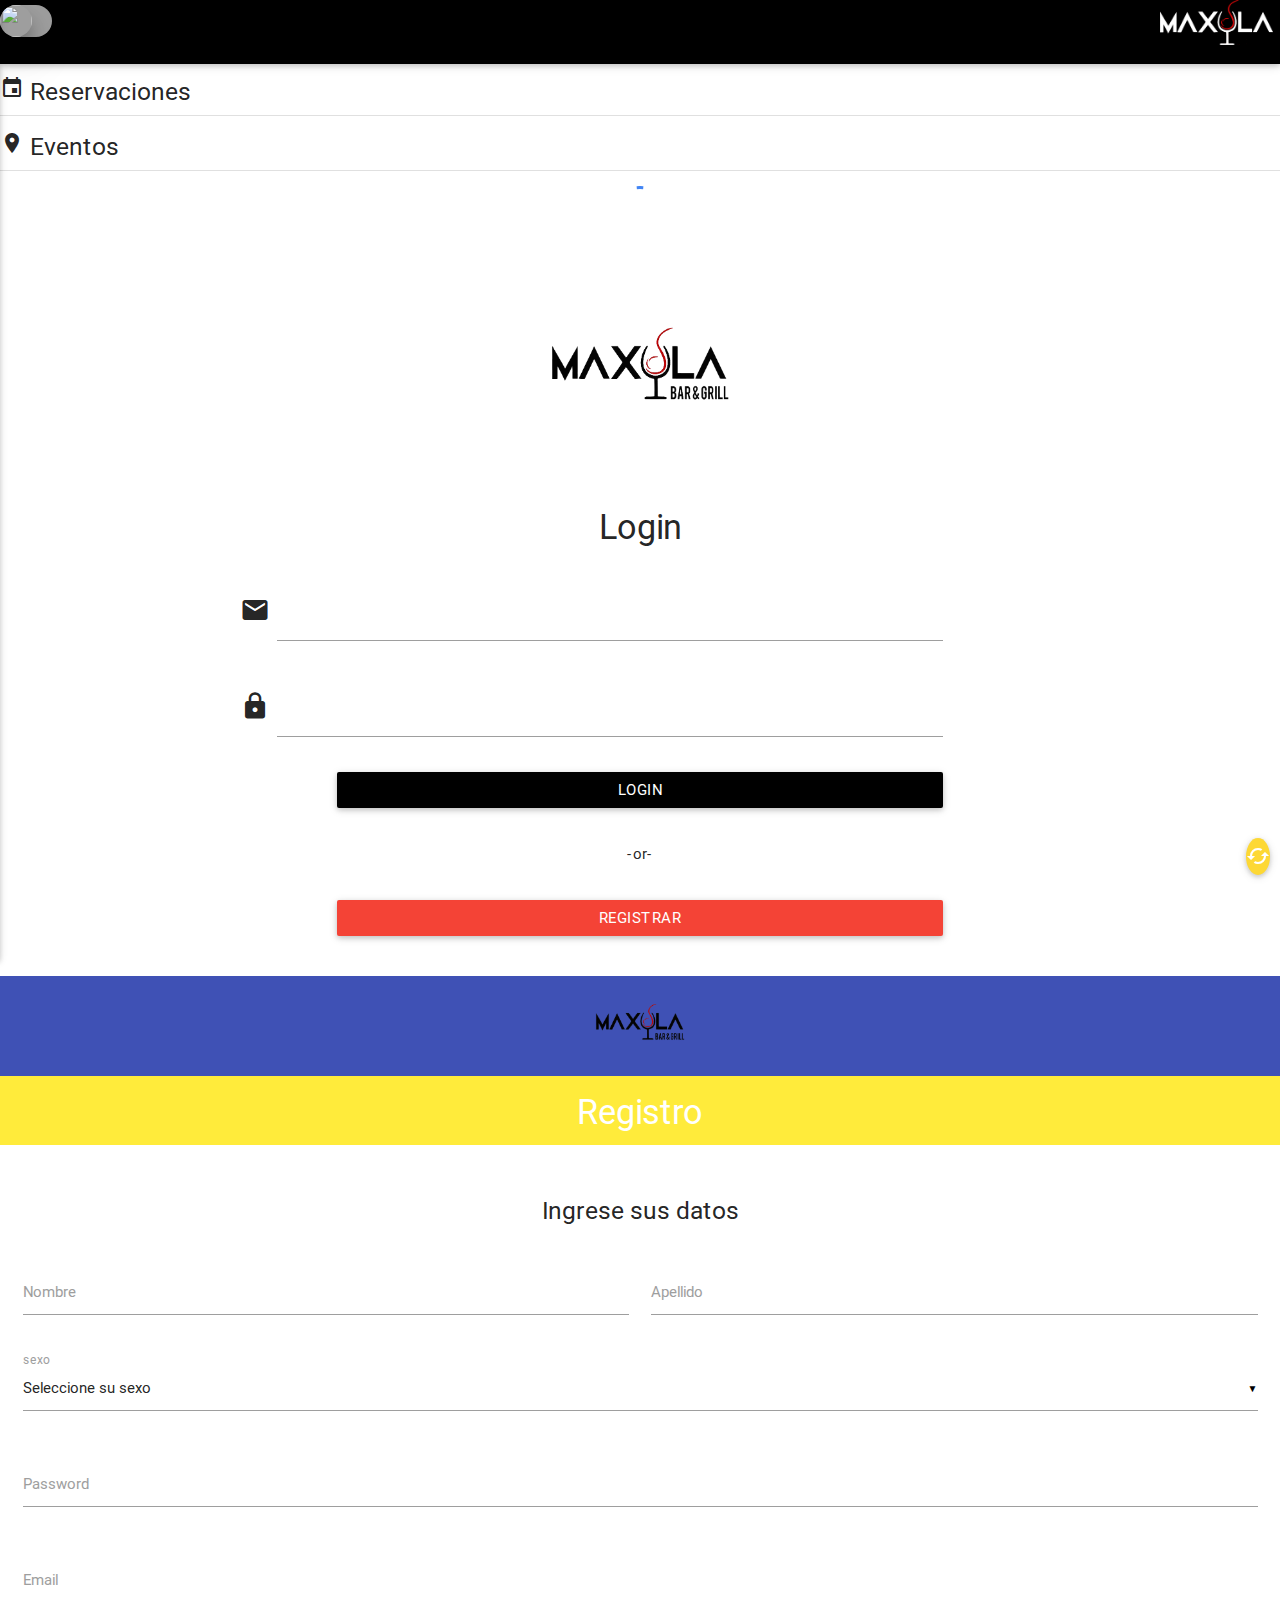
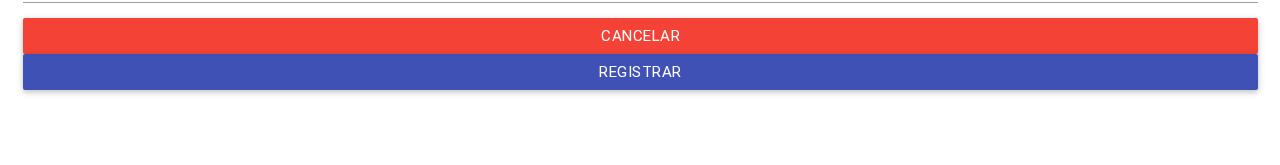
==== www/index.html @ 6a1e1ed7 "actualizacion inicial" ====
<html>

<head>
  <!--Import Google Icon Font-->
  <link href="css/iconfont/material-icons.css" rel="stylesheet">
  <!--Import materialize.css-->
  <link type="text/css" rel="stylesheet" href="css/materialize.min.css" media="screen,projection" />
  <!--Let browser know website is optimized for mobile-->
  <link type="text/css" rel="stylesheet" href="css/main.css" media="screen,projection" />
  <meta name="viewport" content="width=device-width, initial-scale=1.0" />
</head>

<body>
  <!-- contenido de app -->
  <div id="page_content" class=" page  ">
    <div id="">
      <nav class=" black ">
        <div class="nav-wrapper ">
          <a href="#" class="brand-logo nabar-brand right"><img src="img/logo4.png" height="45" width=""></img></a>
          <ul class="leflt">
            <li><a href="#" data-activates="slide-out" class="button-collapse leflt"
                onclick="Materialize.showStaggeredList('#slide-out')"><i class="material-icons">menu</i></a></li>
            <li>
              <div id="nombre_user" class="grey chip white-text">
                <img class="z-depth-3" src='http://icons.iconarchive.com/icons/froyoshark/enkel/512/Contacts-icon.png'>
              </div>
            </li>
          </ul>
          <ul id="slide-out" class="side-nav">
            <li><a>
                <h4>Navegar</h4>
              </a></li>
            <li><a href="#page_content" id="eventos_link" type="events" str="#eventos"
                onclick="Materialize.showStaggeredList('#eventos_cards')" class="barra"><span
                  class="material-icons">place</span> Eventos</a></li>
            <li><a href="#page_content" type="reserva" str="#reservaciones" class="barra"><span
                  class="material-icons">event</span> Reservaciones</a></li>
            <li><a href="#!" type="ofertas" class="barra"><span class="material-icons">whatshot</span> Ofertas</a></li>
            <li><a href="#!" type="about" class="barra"><span class="material-icons">info</span> About</a></li>
          </ul>
        </div>
      </nav>
    </div>
    <div id="main_content" class="tab-content">
      <div id="reservaciones" class="tab-pane  ">
        <div class=''>
          <h5 class=""><span class="material-icons">event</span> Reservaciones</h5>
        </div>
        <div class="divider"></div>
        <ul id="reserva_cards" class="collapsible popout" data-collapsible="accordion">

        </ul>
      </div>
      <div id="eventos" class="tab-pane">
        <div class=''>
          <h5 class=""><span class="material-icons">place</span> Eventos</h5>
        </div>
        <div class="divider"></div>

        <ul id="events_cards">
          <li class="center">
            <div class="preloader-wrapper  big active">
              <div class="spinner-layer spinner-blue-only">
                <div class="circle-clipper left">
                  <div class="circle"></div>
                </div>
                <div class="gap-patch">
                  <div class="circle"></div>
                </div>
                <div class="circle-clipper right">
                  <div class="circle"></div>
                </div>
              </div>
            </div>
          </li>
        </ul>
      </div>
    </div>
    <div id="reload" class="fixed-action-btn reload" style="bottom: 25px; right: 10px;"><a
        class="btn-floating btn yellow darken-1 " info=""><i class="material-icons  ">cached</i></a></div>
    <div id="modal1" class="modal">

    </div>
  </div>
  <!-- pagina de logeo-->
  <div id="login_page" class="page login  ">
    <div class="center row">
      <div class="col s12 ">
        <img src="img/logo2.png" height="200" width="200"></img>
      </div>
    </div>
    <div class="row center">
      <div class="col s12">
        <h4>Login</h4>
      </div>
    </div>
    <div class="row ">
      <div class="col s12 center">
        <div class="row center">
          <div class="input-field col s7 offset-s2">
            <i class="material-icons prefix">email</i>
            <input id="login_e" type="email" class="validate">
           <!-- <label for="icon_prefix">Email</label>-->
          </div>
        </div>
        <div class="row">
          <div class="input-field col s7 offset-s2">
            <i class="material-icons prefix">lock</i>
            <input id="login_p" type="password" class="validate">
            <!-- <label for="icon_telephone left-align">password</label> -->
          </div>
        </div>
        <div class="row center">
          <div class="col s6 offset-s3 ">
            <button id="login" class="btn black" href="#page_content">Login</button>
          </div>
        </div>

        <div class="row">
          <div class="col s12 center">
            <p>-or-</p>
          </div>
        </div>
        <div class="row">
          <div class="col s6 offset-s3">
            <button class="btn red cambio" str="#registre_page" href="#registre_page">Registrar</button>
          </div>
        </div>
      </div>
    </div>
  </div>
  <!--Registro_pagina-->
  <div id="registre_page" class="page ">
    <div id="top_registre" class="center row">
      <div class="col s12 indigo">
        <img src="img/logo2.png" height="100" width="100"></img>
      </div>
      <div class="row center">
        <div class="col yellow s12">
          <h4 class=" white-text ">Registro</h4>
        </div>
      </div>
    </div>
    <div class="row">
      <div class="col s12 center">
        <h5>Ingrese sus datos</h5>
      </div>
    </div>
    <div class="row">

      <form id="form_resgistre" class="col s12">
        <div class="row">
          <div class="input-field col s6">
            <input id="first_name" name="nombre" type="text" class="validate">
            <label for="nombre">Nombre</label>
          </div>
          <div class="input-field col s6">
            <input id="last_name" name="apellido" type="text" class="validate">
            <label for="apelldo">Apellido</label>
          </div>
        </div>
        <div class="row">
          <div class="input-field col s12">
            <select name="sexo" id="sexo">
              <option value="" disabled selected>Seleccione su sexo</option>
              <option value="1">Masculino</option>
              <option value="2">Femenino</option>
            </select>
            <label>sexo</label>
          </div>
        </div>
        <div class="row">
          <div class="input-field col s12">
            <input id="r_password" name="password" type="password" class="validate">
            <label for="password">Password</label>
          </div>
        </div>
        <div class="row">
          <div class="input-field col s12">
            <input id="r_email" name="email" type="email" class="validate">
            <label for="email">Email</label>
          </div>
      </form>
      <div class="row">
        <div class=" col s12">
          <button class="btn red right waves-effect waves-light cambio" href="#login_page">Cancelar</button>
          <button class="btn indigo waves-effect waves-light" id="registro_p" href="#page_content">Registrar</button>
        </div>
      </div>

    </div>

  </div>
</body>
<!--Import jQuery before materialize.js-->
<script type="text/javascript" src="js/cordova.js"></script>
<script type="text/javascript" src="js/jquery-3.0.0.min.js"></script>
<script type="text/javascript" src="js/materialize.min.js"></script>
<script type="text/javascript" src="js/index2.js"></script>

</html>
---- www/css/iconfont/material-icons.css ----
@font-face {
  font-family: 'Material Icons';
  font-style: normal;
  font-weight: 400;
  src: url(MaterialIcons-Regular.eot); /* For IE6-8 */
  src: local('Material Icons'),
       local('MaterialIcons-Regular'),
       url(MaterialIcons-Regular.woff2) format('woff2'),
       url(MaterialIcons-Regular.woff) format('woff'),
       url(MaterialIcons-Regular.ttf) format('truetype');
}

.material-icons {
  font-family: 'Material Icons';
  font-weight: normal;
  font-style: normal;
  font-size: 24px;  /* Preferred icon size */
  display: inline-block;
  line-height: 1;
  text-transform: none;
  letter-spacing: normal;
  word-wrap: normal;
  white-space: nowrap;
  direction: ltr;

  /* Support for all WebKit browsers. */
  -webkit-font-smoothing: antialiased;
  /* Support for Safari and Chrome. */
  text-rendering: optimizeLegibility;

  /* Support for Firefox. */
  -moz-osx-font-smoothing: grayscale;

  /* Support for IE. */
  font-feature-settings: 'liga';
}
---- www/css/main.css ----
.card-reveal{
	opacity:0.98;
	}
.side-nav{
	opacity:0.98;
}
.btn{
	width: 100%;
}
img .login{
	width: 50%;
	height: 100%;
}
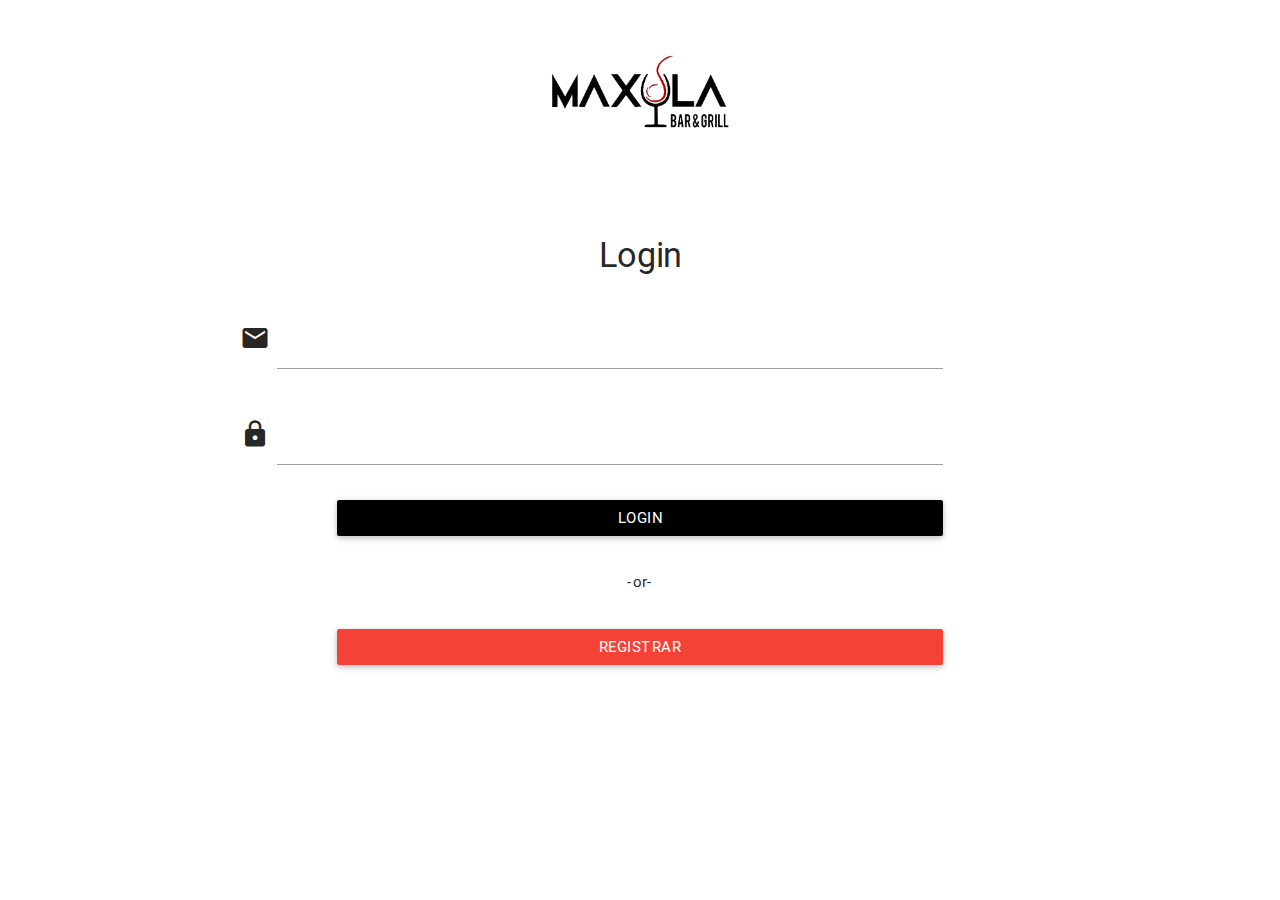
==== commit cd238694: "mas cambios" ====
--- a/www/index.html
+++ b/www/index.html
@@ -10,10 +10,10 @@
   <meta name="viewport" content="width=device-width, initial-scale=1.0" />
 </head>
 
-<body>
+<main>
   <!-- contenido de app -->
-  <div id="page_content" class=" page  ">
-    <div id="">
+  <div id="page_content" class=" hide page  ">
+    <div id="" class="navbar-fixed">
       <nav class=" black ">
         <div class="nav-wrapper ">
           <a href="#" class="brand-logo nabar-brand right"><img src="img/logo4.png" height="45" width=""></img></a>
@@ -26,23 +26,25 @@
               </div>
             </li>
           </ul>
-          <ul id="slide-out" class="side-nav">
+          <ul id="slide-out" class="side-nav sidenav-fixed">
             <li><a>
                 <h4>Navegar</h4>
-              </a></li>
+              </a>
+            </li>
             <li><a href="#page_content" id="eventos_link" type="events" str="#eventos"
                 onclick="Materialize.showStaggeredList('#eventos_cards')" class="barra"><span
                   class="material-icons">place</span> Eventos</a></li>
             <li><a href="#page_content" type="reserva" str="#reservaciones" class="barra"><span
                   class="material-icons">event</span> Reservaciones</a></li>
-            <li><a href="#!" type="ofertas" class="barra"><span class="material-icons">whatshot</span> Ofertas</a></li>
+            <li><a href="#page_content" type="ofertas" str="#ofertas" class="barra"><span class="material-icons">whatshot</span> Ofertas</a></li>
             <li><a href="#!" type="about" class="barra"><span class="material-icons">info</span> About</a></li>
           </ul>
         </div>
       </nav>
     </div>
-    <div id="main_content" class="tab-content">
-      <div id="reservaciones" class="tab-pane  ">
+    
+    <div id="main_content" class="tab-content container">
+      <div id="reservaciones" class="tab-pane hide ">
         <div class=''>
           <h5 class=""><span class="material-icons">event</span> Reservaciones</h5>
         </div>
@@ -75,9 +77,25 @@
           </li>
         </ul>
       </div>
+      <div id="ofertas" class="tab-pane hide">
+          <div id="ofertas" class="parallax-container">
+              <div class="parallax"><img src="http://rasbroh.ddns.net:5123/reservaciones/img/1.jpg"></div>
+            </div>
+            <div class="section white">
+              <div class="row container">
+                <h2 class="header">Parallax</h2>
+                <p class="grey-text text-darken-3 lighten-3">Parallax is an effect where the background content or image in this case, is moved at a different speed than the foreground content while scrolling.</p>
+              </div>
+            </div>
+            <div class="parallax-container">
+              <div class="parallax"><img src="http://rasbroh.ddns.net:5123/reservaciones/img/1.jpg"></div>
+            </div>
+        
+      </div>
     </div>
     <div id="reload" class="fixed-action-btn reload" style="bottom: 25px; right: 10px;"><a
-        class="btn-floating btn yellow darken-1 " info=""><i class="material-icons  ">cached</i></a></div>
+        class="btn-floating btn yellow darken-1 " info=""><i class="material-icons  ">cached</i></a>
+    </div>
     <div id="modal1" class="modal">
 
     </div>
@@ -130,7 +148,7 @@
     </div>
   </div>
   <!--Registro_pagina-->
-  <div id="registre_page" class="page ">
+  <div id="registre_page" class="page hide ">
     <div id="top_registre" class="center row">
       <div class="col s12 indigo">
         <img src="img/logo2.png" height="100" width="100"></img>
@@ -191,7 +209,7 @@
     </div>
 
   </div>
-</body>
+</main>
 <!--Import jQuery before materialize.js-->
 <script type="text/javascript" src="js/cordova.js"></script>
 <script type="text/javascript" src="js/jquery-3.0.0.min.js"></script>
--- a/www/css/main.css
+++ b/www/css/main.css
@@ -10,4 +10,4 @@
 img .login{
 	width: 50%;
 	height: 100%;
-}+}
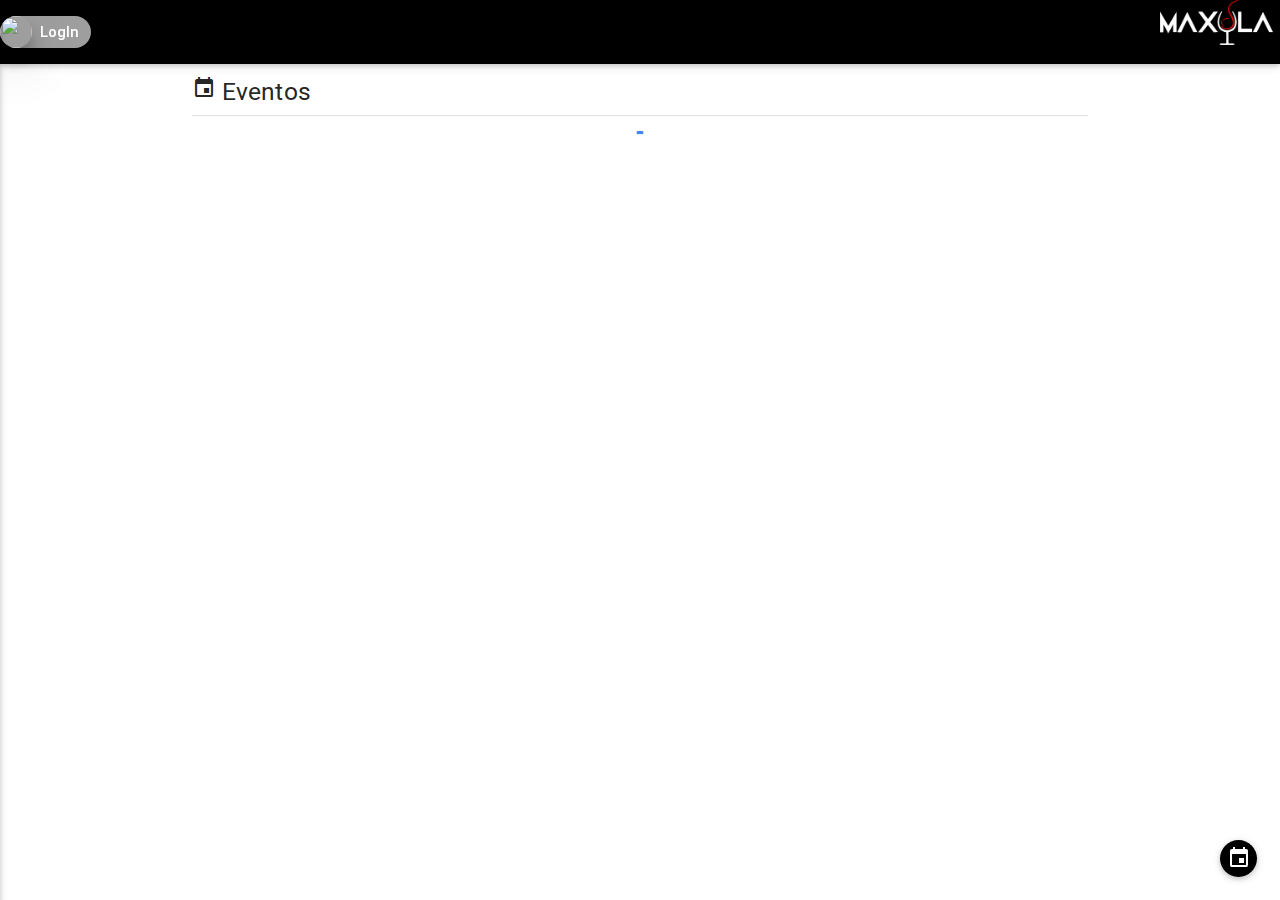
==== commit 6384cd23: "meneo" ====
--- a/www/index.html
+++ b/www/index.html
@@ -12,17 +12,25 @@
 
 <main>
   <!-- contenido de app -->
-  <div id="page_content" class=" hide page  ">
+   <!---->
+  <div id="page_content" class="  page scale-transition  ">
+      <div id="reload" class="fixed-action-btn reload"  >
+        <a class="btn-floating btn-small black darken-1 " info=""><i class="material-icons  ">event</i></a>
+    </div>
+
+
+            
     <div id="" class="navbar-fixed">
       <nav class=" black ">
         <div class="nav-wrapper ">
           <a href="#" class="brand-logo nabar-brand right"><img src="img/logo4.png" height="45" width=""></img></a>
           <ul class="leflt">
-            <li><a href="#" data-activates="slide-out" class="button-collapse leflt"
+            <li><a href="#" data-activates="slide-out" class="button-collapse  leflt"
                 onclick="Materialize.showStaggeredList('#slide-out')"><i class="material-icons">menu</i></a></li>
             <li>
-              <div id="nombre_user" class="grey chip white-text">
+              <div id="" class="grey chip white-text">
                 <img class="z-depth-3" src='http://icons.iconarchive.com/icons/froyoshark/enkel/512/Contacts-icon.png'>
+                <a id="nombre_user" class="cambio username" str="#login_page" href="#login_page">LogIn</a>
               </div>
             </li>
           </ul>
@@ -33,11 +41,12 @@
             </li>
             <li><a href="#page_content" id="eventos_link" type="events" str="#eventos"
                 onclick="Materialize.showStaggeredList('#eventos_cards')" class="barra"><span
-                  class="material-icons">place</span> Eventos</a></li>
+                  class="material-icons">event</span> Eventos</a></li>
             <li><a href="#page_content" type="reserva" str="#reservaciones" class="barra"><span
-                  class="material-icons">event</span> Reservaciones</a></li>
+                  class="material-icons">event_available</span> Reservaciones</a></li>
             <li><a href="#page_content" type="ofertas" str="#ofertas" class="barra"><span class="material-icons">whatshot</span> Ofertas</a></li>
             <li><a href="#!" type="about" class="barra"><span class="material-icons">info</span> About</a></li>
+            <li><a id="nombre_user" class="cambio username" str="#login_page" href="#login_page">LogIn</a></li>
           </ul>
         </div>
       </nav>
@@ -46,7 +55,10 @@
     <div id="main_content" class="tab-content container">
       <div id="reservaciones" class="tab-pane hide ">
         <div class=''>
-          <h5 class=""><span class="material-icons">event</span> Reservaciones</h5>
+          <h5 class=""><span class="material-icons">event_available</span> Reservaciones</h5>
+          <template>
+            <p>{ronnie}</p>
+          </template>
         </div>
         <div class="divider"></div>
         <ul id="reserva_cards" class="collapsible popout" data-collapsible="accordion">
@@ -55,7 +67,7 @@
       </div>
       <div id="eventos" class="tab-pane">
         <div class=''>
-          <h5 class=""><span class="material-icons">place</span> Eventos</h5>
+          <h5 class=""><span class="material-icons">event</span> Eventos</h5>
         </div>
         <div class="divider"></div>
 
@@ -93,15 +105,14 @@
         
       </div>
     </div>
-    <div id="reload" class="fixed-action-btn reload" style="bottom: 25px; right: 10px;"><a
-        class="btn-floating btn yellow darken-1 " info=""><i class="material-icons  ">cached</i></a>
-    </div>
+    
     <div id="modal1" class="modal">
 
     </div>
+   
   </div>
   <!-- pagina de logeo-->
-  <div id="login_page" class="page login  ">
+  <div id="login_page" class="page hide login  ">
     <div class="center row">
       <div class="col s12 ">
         <img src="img/logo2.png" height="200" width="200"></img>
--- a/www/css/main.css
+++ b/www/css/main.css
@@ -11,3 +11,37 @@
 	width: 50%;
 	height: 100%;
 }
+.username{
+	padding: 0; 
+	margin: 0;
+}
+
+.visible,.hide {
+  overflow: hidden;
+  /* This container should not have padding, borders, etc. */
+}
+.visible {
+  visibility: visible;
+  opacity: 1;
+  transition: opacity 1s linear;
+}
+.hide {
+  visibility: hidden;
+  opacity: 0;
+  transition: visibility 0s .2s, opacity .2s linear;
+}
+.visible > div, .hide > div {
+  /* Put any padding, border, min-height, etc. here. */
+}
+.hide > div {
+  margin-top: -10000px;
+  transition: margin-top 0s 0.2s;
+}
+
+.lodgin{
+    background-image: url(/img/paralax1.jpg);
+    background-position: center center;
+    background-size: cover;
+    height: 100vh;
+    min-height: 60tem;
+}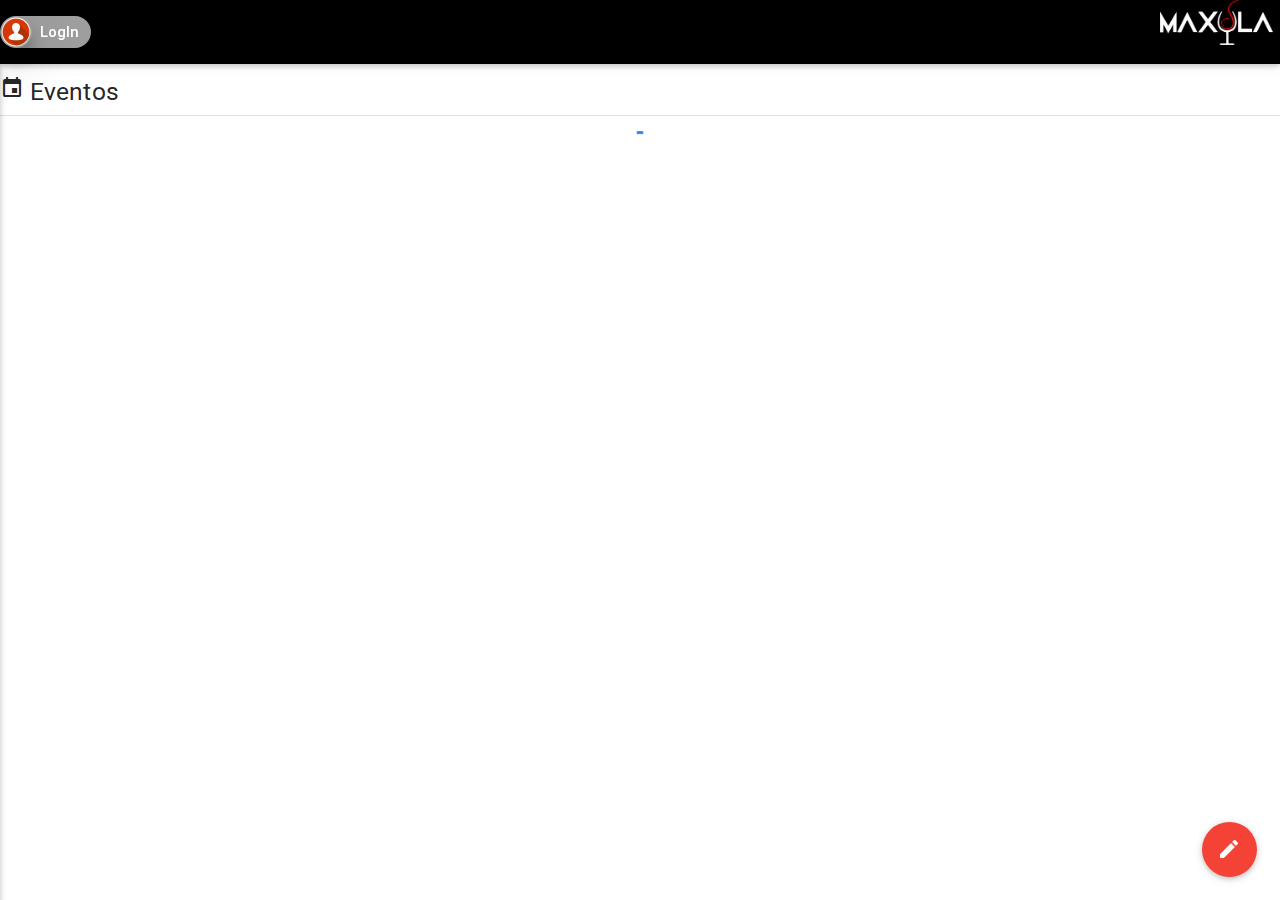
==== commit 2798ab13: "meneo" ====
--- a/www/index.html
+++ b/www/index.html
@@ -13,9 +13,22 @@
 <main>
   <!-- contenido de app -->
    <!---->
-  <div id="page_content" class="  page scale-transition  ">
-      <div id="reload" class="fixed-action-btn reload"  >
+<div id="page_content" class="  page scale-transition  ">
+      <!-- <div id="reload" class="fixed-action-btn reload"  >
         <a class="btn-floating btn-small black darken-1 " info=""><i class="material-icons  ">event</i></a>
+    </div> 
+	--> 
+
+    <div class="fixed-action-btn ">
+      <a class="btn-floating btn-large red  ">
+        <i class="large material-icons">mode_edit</i>
+      </a>
+      <ul>
+        <li><a  id="reload" class="btn-floating red reload"><i class="material-icons">cached</i></a></li>
+        <li><a class="btn-floating yellow darken-1 modal-trigger" href="#calendar_modal" target=""><i class="material-icons">event</i></a></li>
+        <li><a class="btn-floating green modal-trigger" href="#modal_bajo"><i class="material-icons">publish</i></a></li>
+        <li><a class="btn-floating blue"><i class="material-icons">attach_file</i></a></li>
+      </ul>
     </div>
 
 
@@ -29,7 +42,7 @@
                 onclick="Materialize.showStaggeredList('#slide-out')"><i class="material-icons">menu</i></a></li>
             <li>
               <div id="" class="grey chip white-text">
-                <img class="z-depth-3" src='http://icons.iconarchive.com/icons/froyoshark/enkel/512/Contacts-icon.png'>
+                <img class="z-depth-3" src='img/Contacts-icon_red.png'>
                 <a id="nombre_user" class="cambio username" str="#login_page" href="#login_page">LogIn</a>
               </div>
             </li>
@@ -40,37 +53,38 @@
               </a>
             </li>
             <li><a href="#page_content" id="eventos_link" type="events" str="#eventos"
-                onclick="Materialize.showStaggeredList('#eventos_cards')" class="barra"><span
-                  class="material-icons">event</span> Eventos</a></li>
-            <li><a href="#page_content" type="reserva" str="#reservaciones" class="barra"><span
-                  class="material-icons">event_available</span> Reservaciones</a></li>
-            <li><a href="#page_content" type="ofertas" str="#ofertas" class="barra"><span class="material-icons">whatshot</span> Ofertas</a></li>
+                onclick="Materialize.showStaggeredList('#eventos_cards')" class="barra"><span class="material-icons">local_play</span> Eventos</a></li>
+            <li><a href="#page_content" type="ofertas" str="#reservar" class="barra hide"><span class="material-icons">local_library</span> Reservar</a></li>
+            <li><a href="#page_content" type="reserva" str="#reservaciones" class="barra hide"><span class="material-icons">event_available</span> Reservaciones</a></li>
+            
+                <li><a href="#page_content" type="ofertas" str="#ofertas" class="barra"><span class="material-icons">whatshot</span> Ofertas</a></li>
+
             <li><a href="#!" type="about" class="barra"><span class="material-icons">info</span> About</a></li>
-            <li><a id="nombre_user" class="cambio username" str="#login_page" href="#login_page">LogIn</a></li>
+            <li><a id="nombre_user" class="cambio username hide" str="#login_page" href="#login_page">LogIn</a></li>
           </ul>
         </div>
       </nav>
     </div>
     
-    <div id="main_content" class="tab-content container">
+    <div id="main_content" class="tab-content">
       <div id="reservaciones" class="tab-pane hide ">
         <div class=''>
           <h5 class=""><span class="material-icons">event_available</span> Reservaciones</h5>
-          <template>
-            <p>{ronnie}</p>
-          </template>
+          
         </div>
         <div class="divider"></div>
+        <div class="container">
         <ul id="reserva_cards" class="collapsible popout" data-collapsible="accordion">
 
         </ul>
+      </div>
       </div>
       <div id="eventos" class="tab-pane">
         <div class=''>
           <h5 class=""><span class="material-icons">event</span> Eventos</h5>
         </div>
         <div class="divider"></div>
-
+        <div class="container">      
         <ul id="events_cards">
           <li class="center">
             <div class="preloader-wrapper  big active">
@@ -89,6 +103,22 @@
           </li>
         </ul>
       </div>
+      </div>
+      <div id="reservar" class="tab-pane hide">
+        <div id="" class="parallax-container">
+            <div class="parallax"><img src="http://rasbroh.ddns.net:5123/reservaciones/img/1.jpg"></div>
+          </div>
+          <div class="section white">
+            <div class="row container">
+              <h2 class="header">Parallax</h2>
+              <p class="grey-text text-darken-3 lighten-3">Parallax is an effect where the background content or image in this case, is moved at a different speed than the foreground content while scrolling.</p>
+            </div>
+          </div>
+          <div class="parallax-container">
+            <div class="parallax"><img src="http://rasbroh.ddns.net:5123/reservaciones/img/1.jpg"></div>
+          </div>
+      
+    </div>
       <div id="ofertas" class="tab-pane hide">
           <div id="ofertas" class="parallax-container">
               <div class="parallax"><img src="http://rasbroh.ddns.net:5123/reservaciones/img/1.jpg"></div>
@@ -109,8 +139,136 @@
     <div id="modal1" class="modal">
 
     </div>
+
+    
+
+    <!-- Modal Structure -->
+    <div id="modal_bajo" class="modal bottom-sheet">
+      <div class="modal-content calendar_modal">
+        <div class="jzdbox1 jzdbasf jzdcal">
+
+          <div class="jzdcalt">June 2017</div>
+          
+          <span>Su</span>
+          <span>Mo</span>
+          <span>Tu</span>
+          <span>We</span>
+          <span>Th</span>
+          <span>Fr</span>
+          <span>Sa</span>
+          
+          
+          <span class="jzdb"><!--BLANK--></span>
+          <span class="jzdb"><!--BLANK--></span>
+          <span class="jzdb"><!--BLANK--></span>
+          <span class="jzdb"><!--BLANK--></span>
+          <span class="jzdb"><!--BLANK--></span>
+          <span class="jzdb"><!--BLANK--></span>
+          <span>1</span>
+          <span class="circle_calendar" data-title="My 25th birthday!">2</span>
+          <span>3</span>
+          <span>4</span>
+          <span>5</span>
+          <span>6</span>
+          <span>7</span>
+          <span>8</span>
+          <span>9</span>
+          <span>10</span>
+          <span>11</span>
+          <span class="circle_calendar" data-title="2 month anniversary!">12</span>
+          <span>13</span>
+          <span>14</span>
+          <span>15</span>
+          <span>16</span>
+          <span>17</span>
+          <span>18</span>
+          <span>19</span>
+          <span>20</span>
+          <span>21</span>
+          <span class="circle_calendar" data-title="#MusicMonday - share your favorite song!">22</span>
+          <span>23</span>
+          <span>24</span>
+          <span>25</span>
+          <span>26</span>
+          <span>27</span>
+          <span>28</span>
+          <span>29</span>
+          <span>30</span>
+          <span class="jzdb"><!--BLANK--></span>
+          <span class="jzdb"><!--BLANK--></span>
+          <span class="jzdb"><!--BLANK--></span>
+          <span class="jzdb"><!--BLANK--></span>
+          <span class="jzdb"><!--BLANK--></span>
+          <span class="jzdb"><!--BLANK--></span>
+          </div>
+      </div>
+      
+    </div>
+
+   <div id="calendar_modal" class="modal">
+    <div class="jzdbox1 jzdbasf jzdcal">
+
+      <div class="jzdcalt">June 2017</div>
+      
+      <span>Su</span>
+      <span>Mo</span>
+      <span>Tu</span>
+      <span>We</span>
+      <span>Th</span>
+      <span>Fr</span>
+      <span>Sa</span>
+      
+      
+      <span class="jzdb"><!--BLANK--></span>
+      <span class="jzdb"><!--BLANK--></span>
+      <span class="jzdb"><!--BLANK--></span>
+      <span class="jzdb"><!--BLANK--></span>
+      <span class="jzdb"><!--BLANK--></span>
+      <span class="jzdb"><!--BLANK--></span>
+      <span>1</span>
+      <span class="circle_calendar" data-title="My 25th birthday!">2</span>
+      <span>3</span>
+      <span>4</span>
+      <span>5</span>
+      <span>6</span>
+      <span>7</span>
+      <span>8</span>
+      <span>9</span>
+      <span>10</span>
+      <span>11</span>
+      <span class="circle_calendar" data-title="2 month anniversary!">12</span>
+      <span>13</span>
+      <span>14</span>
+      <span>15</span>
+      <span>16</span>
+      <span>17</span>
+      <span>18</span>
+      <span>19</span>
+      <span>20</span>
+      <span>21</span>
+      <span class="circle_calendar" data-title="#MusicMonday - share your favorite song!">22</span>
+      <span>23</span>
+      <span>24</span>
+      <span>25</span>
+      <span>26</span>
+      <span>27</span>
+      <span>28</span>
+      <span>29</span>
+      <span>30</span>
+      <span class="jzdb"><!--BLANK--></span>
+      <span class="jzdb"><!--BLANK--></span>
+      <span class="jzdb"><!--BLANK--></span>
+      <span class="jzdb"><!--BLANK--></span>
+      <span class="jzdb"><!--BLANK--></span>
+      <span class="jzdb"><!--BLANK--></span>
+      </div>
+
+
+
+   </div>
    
-  </div>
+  
+   </div>
   <!-- pagina de logeo-->
   <div id="login_page" class="page hide login  ">
     <div class="center row">
@@ -161,12 +319,12 @@
   <!--Registro_pagina-->
   <div id="registre_page" class="page hide ">
     <div id="top_registre" class="center row">
-      <div class="col s12 indigo">
-        <img src="img/logo2.png" height="100" width="100"></img>
+      <div class="col s12 black">
+        <img class="logo_registro" src="img/logo4.png" height="70" width=""></img>
       </div>
       <div class="row center">
-        <div class="col yellow s12">
-          <h4 class=" white-text ">Registro</h4>
+        <div class="col red s12">
+          <p class="white-text " >Registro</p>
         </div>
       </div>
     </div>
@@ -211,20 +369,27 @@
           </div>
       </form>
       <div class="row">
-        <div class=" col s12">
-          <button class="btn red right waves-effect waves-light cambio" href="#login_page">Cancelar</button>
-          <button class="btn indigo waves-effect waves-light" id="registro_p" href="#page_content">Registrar</button>
-        </div>
-      </div>
-
-    </div>
-
+        <div class=" col s6">
+          <button class="btn Black waves-effect waves-light" id="registro_p" href="#page_content">Registrar</button>
+         
+        </div>
+        <div class="col s6">
+            <button class="btn red right waves-effect waves-light cambio" href="#login_page">Cancelar</button>
+
+        </div>
+      </div>
+
+    </div>
+
+  </div>
   </div>
 </main>
 <!--Import jQuery before materialize.js-->
 <script type="text/javascript" src="js/cordova.js"></script>
 <script type="text/javascript" src="js/jquery-3.0.0.min.js"></script>
+<script type="text/javascript" src="js/mustache.js"></script>
 <script type="text/javascript" src="js/materialize.min.js"></script>
+<script type="text/javascript" src="js/jscalendar.js"></script>
 <script type="text/javascript" src="js/index2.js"></script>
 
 </html>--- a/www/css/main.css
+++ b/www/css/main.css
@@ -16,6 +16,11 @@
 	margin: 0;
 }
 
+.logo_registro{
+
+	padding: 10;
+}
+
 .visible,.hide {
   overflow: hidden;
   /* This container should not have padding, borders, etc. */
@@ -30,9 +35,7 @@
   opacity: 0;
   transition: visibility 0s .2s, opacity .2s linear;
 }
-.visible > div, .hide > div {
-  /* Put any padding, border, min-height, etc. here. */
-}
+
 .hide > div {
   margin-top: -10000px;
   transition: margin-top 0s 0.2s;
@@ -44,4 +47,86 @@
     background-size: cover;
     height: 100vh;
     min-height: 60tem;
+}
+
+
+
+
+
+.jzdbox1 {
+  width:315px; 
+   
+  border-radius:5px; 
+  overflow:hidden; 
+  display:block; 
+  margin-bottom:10px; 
+  box-shadow:0 0 10px #201d1c; 
+  margin:0 auto; 
+  /* margin-top:100px; */
+}
+
+.jzdcal {
+  padding:0 10px 10px 10px; 
+  box-sizing:border-box!important; 
+  background:darkred; 
+  
+}
+
+.jzdcalt {
+  font:18px 'Roboto'; 
+  font-weight:700; 
+  color:#f7f3eb; 
+  display:block; 
+  margin:18px 0 0 0; 
+  text-transform:uppercase; 
+  text-align:center; 
+  letter-spacing:1px;
+}
+
+.jzdcal span {
+  font:11px 'Roboto'; 
+  font-weight:400; 
+  color:white; 
+  text-align:center; 
+  width:42px; 
+  height:42px; 
+  display:inline-block; 
+  float:left; 
+  overflow:hidden; 
+  line-height:40px;
+}
+
+.jzdcal .jzdb:before {
+  opacity:0.3; 
+  content:'o';
+}
+
+.circle_calendar {
+  border:1px solid #f7f3eb; 
+  box-sizing:border-box!important; 
+  border-radius:200px!important;
+}
+
+span[data-title]:hover:after, 
+div[data-title]:hover:after {
+  font:11px 'Roboto'; 
+  font-weight:400; 
+  content:attr(data-title); 
+  position:absolute; 
+  margin:0 0 100px; 
+  background:#282423; 
+  border:1px solid #f7f3eb; 
+  color:#f7f3eb; 
+  padding:5px; 
+  z-index:9999; 
+  min-width:150px; 
+  max-width:150px;
+}
+
+#calendar_modal{
+  background-color: black;
+}
+.modal .modal-content{
+  padding: 10;
+  background-color: black;
 }